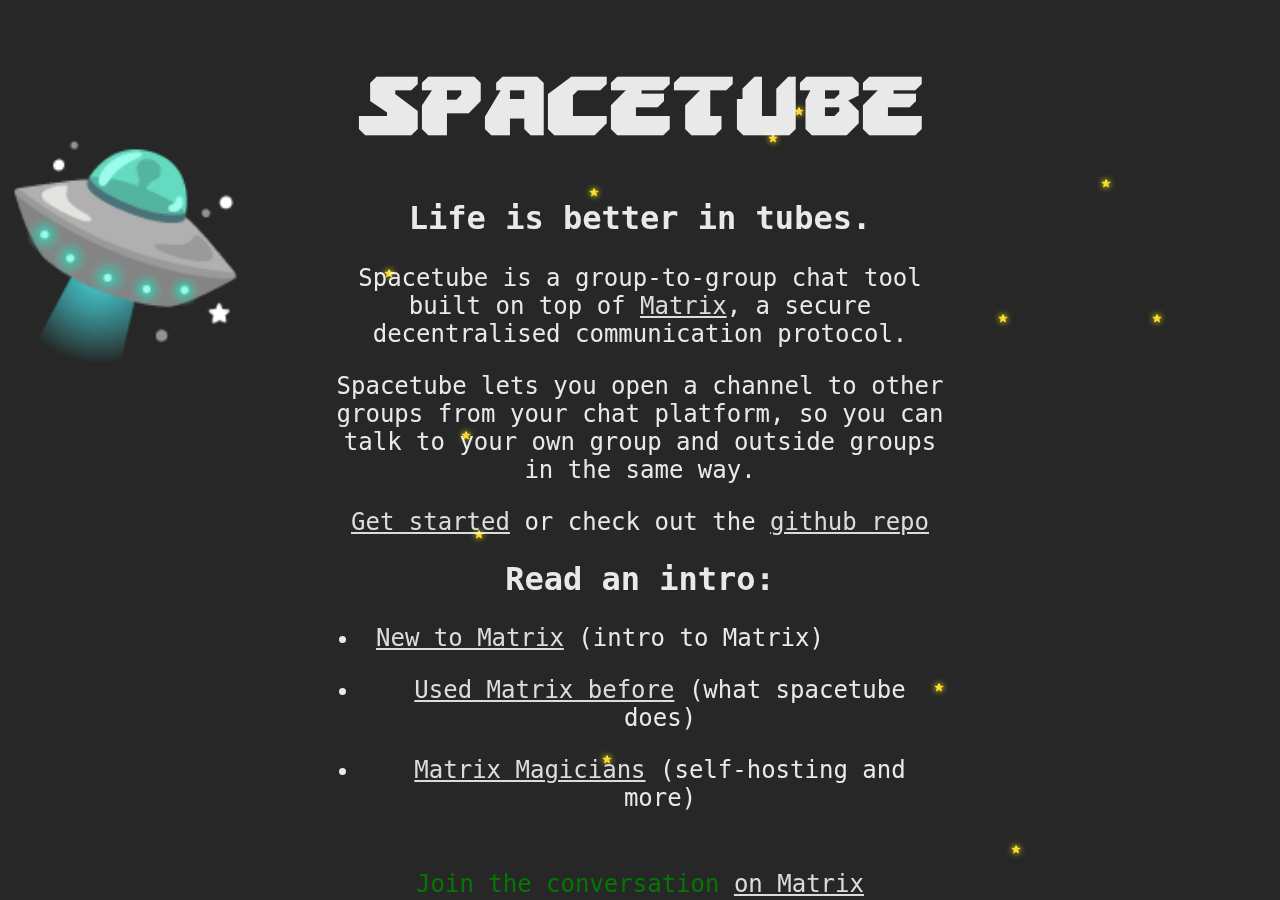
==== index.html @ f0fa61de "alter page title" ====
<html>

<head>
    <link href="styles.css" rel="stylesheet" />
    <link href="stars.css" rel="stylesheet" />
    <title>Spacetube: Life Is Better In Tubes</title>
    <link rel="icon" type="image/x-icon" href="favicon.png">
    <meta name="viewport" content="width=device-width,initial-scale=1">
</head>

<body id="body">
    <script>
        const alienSpeech = new Audio('alien-voice.mp3');
        function playAlienSpeech() {
            alienSpeech.play();
        }
        function lightUp() {
            const saucer = document.getElementById("saucer");
            saucer.classList.add("light-up");
            setTimeout(() => { saucer.classList.remove("light-up") }, 1000);
        }

        const randomXY = () => {
            return {
                x: Math.round(Math.random() * 90) + 5,
                y: Math.round(Math.random() * 90) + 5,
            };
        };

        const stars = [
            randomXY(),
            randomXY(),
            randomXY(),
            randomXY(),
            randomXY(),
            randomXY(),
            randomXY(),
            randomXY(),
            randomXY(),
            randomXY(),
            randomXY(),
            randomXY(),
        ];

        stars.forEach(star => {
            const starElement = document.createElement("p");
            starElement.classList.add("star");
            starElement.style.left = `${star.x}%`;
            starElement.style.top = `${star.y}%`;
            starElement.textContent = "⭐";
            const body = document.getElementById("body");
            body.append(starElement);
        })
    </script>
    <h1 id="saucer" onclick="playAlienSpeech();lightUp();">🛸</h1>
    <div id="centre">
        <h1 id="title">Spacetube</h1>
        <h2>Life is better in tubes.</h2>
        <p>Spacetube is a group-to-group chat tool built on top of <a href="https://matrix.org">Matrix</a>, a secure
            decentralised communication protocol.
        </p>
        <p>
            Spacetube lets you open a channel to other groups from your chat platform, so you can
            talk to your own group and outside groups in the same way.
        </p>
        <p>
            <a href="https://spacetube.spacetu.be">Get started</a>
            or check out the
            <a href="https://github.com/King-Mob/space-tube-app-service">github repo</a>
        </p>
        <h2>Read an intro:</h2>
        <ul>
            <li>
                <p><a href="./new.html">New to Matrix</a> (intro to Matrix)</p>
            </li>
            <li>
                <p><a href="./current.html">Used Matrix before</a> (what spacetube does)</p>
            </li>
            <li>
                <p><a href="./magician.html">Matrix Magicians</a> (self-hosting and more)</p>
            </li>
        </ul>
        <br />
        <p id="join">Join the conversation <a href="https://matrix.to/#/#space-tube-public:spacetu.be">on Matrix</a></p>
    </div>
</body>

</html>
---- styles.css ----
@font-face {
  font-family: Astropolis;
  src: url(Astropolis.ttf);
}

body {
  margin: 0;
  font-size: 2vh;
  background: #272727;
}

.star {
  z-index: -3;
  position: absolute;
  font-size: 0.5rem;
  filter: drop-shadow(0 0 0.2rem yellow);
}

@media screen and (min-width: 600px) {
  body {
    font-size: 1vh;
  }
}

#saucer {
  font-size: 200px;
  top: 0%;
  position: absolute;
  animation: fly 8s infinite linear;
  cursor: pointer;
}

@keyframes fly {
  0% {
    font-size: 50px;
    left: 42%;
    z-index: -1;
  }
  24% {
    z-index: -1;
    font-size: 100px;
    top: 0%;
    left: 10%;
  }
  25% {
    font-size: 100px;
    top: 0%;
    left: 10%;
    z-index: 1;
  }
  50% {
    font-size: 200px;
    top: -5%;
    left: 42%;
    z-index: 1;
  }
  74% {
    font-size: 100px;
    top: 0%;
    left: 75%;
    z-index: 1;
  }
  75% {
    font-size: 100px;
    left: 75%;
    z-index: -1;
  }
  100% {
    font-size: 50px;
    left: 42%;
    z-index: -1;
  }
}

.light-up {
  filter: drop-shadow(0 0 3rem blue);
}

#centre {
  position: absolute;
  z-index: 0;
  color: #ffffff;
  opacity: 0.9;
  text-align: center;
  width: 100%;
  margin-left: 0%;
  height: 100%;
  display: flex;
  flex-direction: column;
  align-items: center;
}

@media screen and (min-width: 600px) {
  #centre {
    width: 50%;
    margin-left: 25%;
  }
}

#centre a {
  color: #f0f0f0;
}

#centre h1 {
  font-size: 5rem;
  font-family: Astropolis;
  animation: glow 4s infinite;
}

@keyframes glow {
  0% {
    filter: drop-shadow(0 0 0.25rem green);
  }
  50% {
    filter: drop-shadow(0 0 1.1rem green);
  }
  100% {
    filter: drop-shadow(0 0 0.25rem green);
  }
}

#centre h2 {
  font-size: 2rem;
  font-family: monospace;
  margin-top: 0rem;
}

h3 {
  font-size: 1.8rem;
  font-family: monospace;
  margin-top: 0rem;
}

#centre p {
  font-size: 1.5rem;
  font-family: monospace;
  padding: 0rem 1rem;
  margin-top: 0rem;
}

#join {
  color: green;
  animation: glow 2s infinite;
}

input,
#subscribe {
  font-family: monospace;
  font-size: 1.5rem;
  margin: 0rem 0.5rem;
  animation: glow 2s infinite;
}

#subscribe {
  margin-top: 0.5rem;
  cursor: pointer;
  background-color: green;
  color: #ffffff;
  border: none;
}

img {
  width: 100%;
}

#introduction {
  width: 100%;
}

a,
ul,
li {
  width: fit-content;
  margin-top: 0rem;
  font-family: monospace;
  font-size: 1.5rem;
}
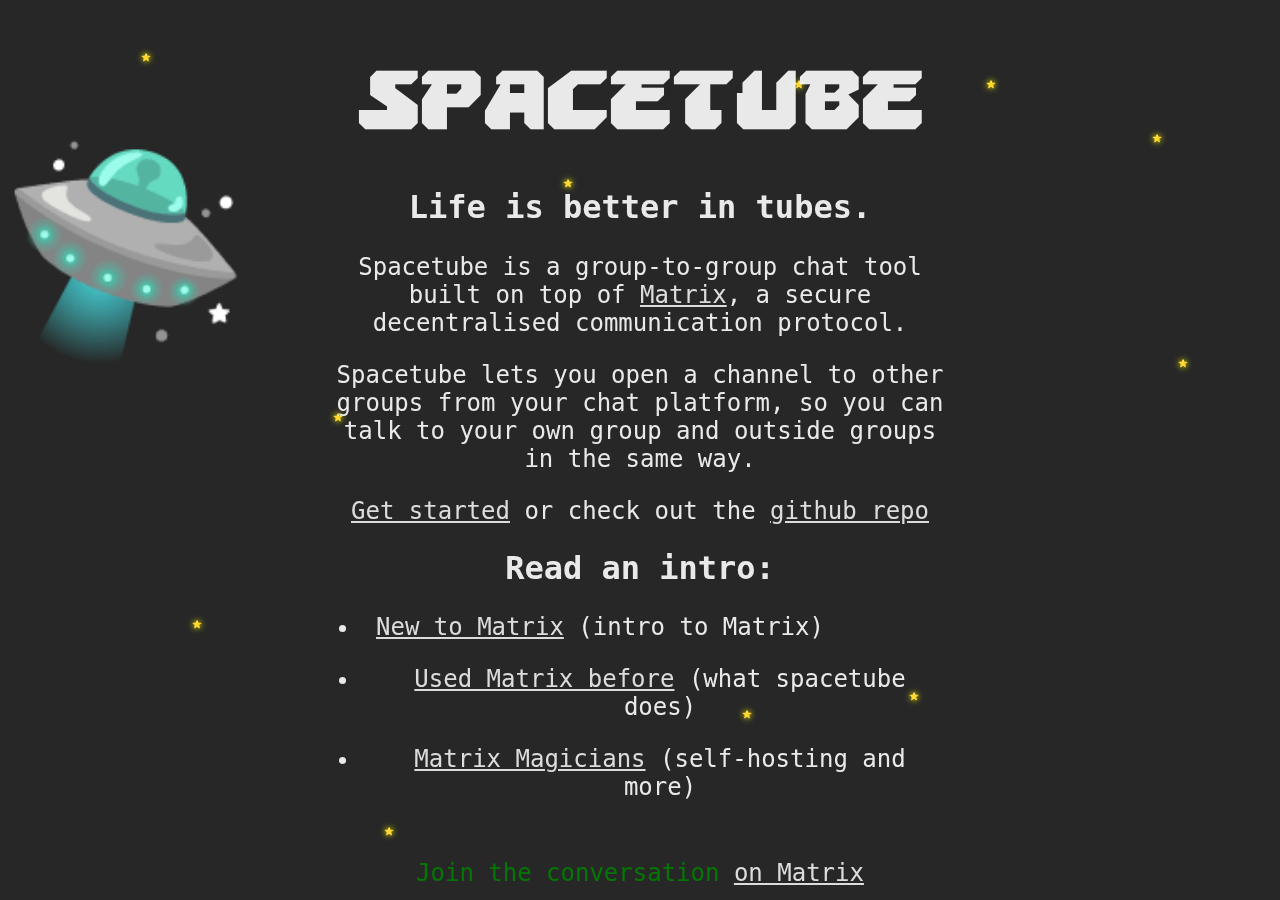
==== commit 5840675f: "update title style" ====
--- a/index.html
+++ b/index.html
@@ -54,7 +54,10 @@
     </script>
     <h1 id="saucer" onclick="playAlienSpeech();lightUp();">🛸</h1>
     <div id="centre">
-        <h1 id="title">Spacetube</h1>
+        <div id="title-container">
+            <h1>Space</h1>
+            <h1>tube</h1>
+        </div>
         <h2>Life is better in tubes.</h2>
         <p>Spacetube is a group-to-group chat tool built on top of <a href="https://matrix.org">Matrix</a>, a secure
             decentralised communication protocol.
--- a/styles.css
+++ b/styles.css
@@ -101,10 +101,19 @@
   color: #f0f0f0;
 }
 
+#title-container {
+  display: flex;
+  flex-wrap: wrap;
+  justify-content: center;
+  margin: 3rem 0rem;
+  flex-direction: row;
+}
+
 #centre h1 {
   font-size: 5rem;
   font-family: Astropolis;
   animation: glow 4s infinite;
+  margin: 0rem;
 }
 
 @keyframes glow {
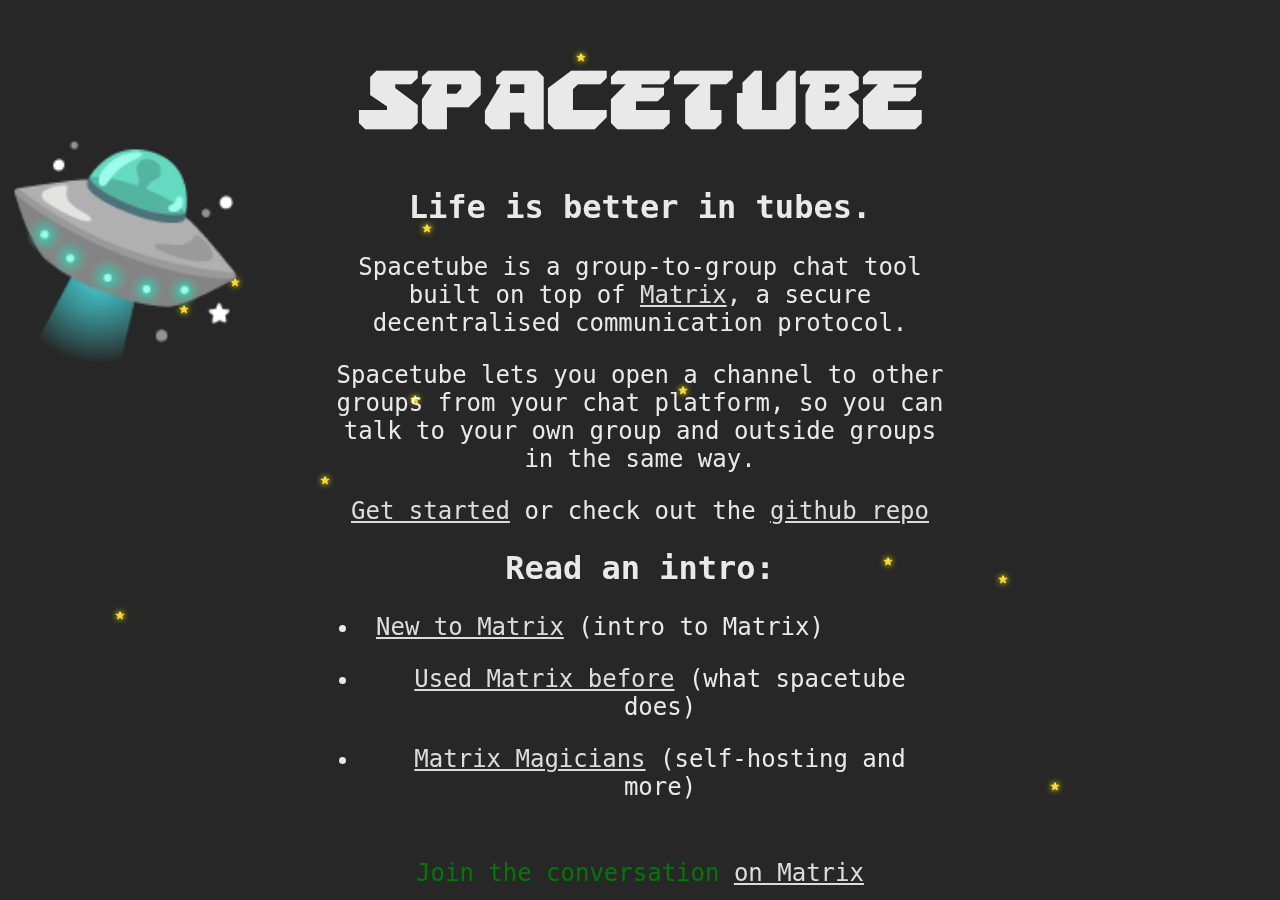
==== commit 0069ce09: "improve docs" ====
--- a/index.html
+++ b/index.html
@@ -84,7 +84,7 @@
             </li>
         </ul>
         <br />
-        <p id="join">Join the conversation <a href="https://matrix.to/#/#space-tube-public:spacetu.be">on Matrix</a></p>
+        <p id="join">Join the conversation <a href="https://matrix.to/#/#spacetube-public:spacetu.be">on Matrix</a></p>
     </div>
 </body>
 
--- a/styles.css
+++ b/styles.css
@@ -170,6 +170,8 @@
 
 img {
   width: 100%;
+  border: solid 2px white;
+  border-radius: 5px;
 }
 
 #introduction {
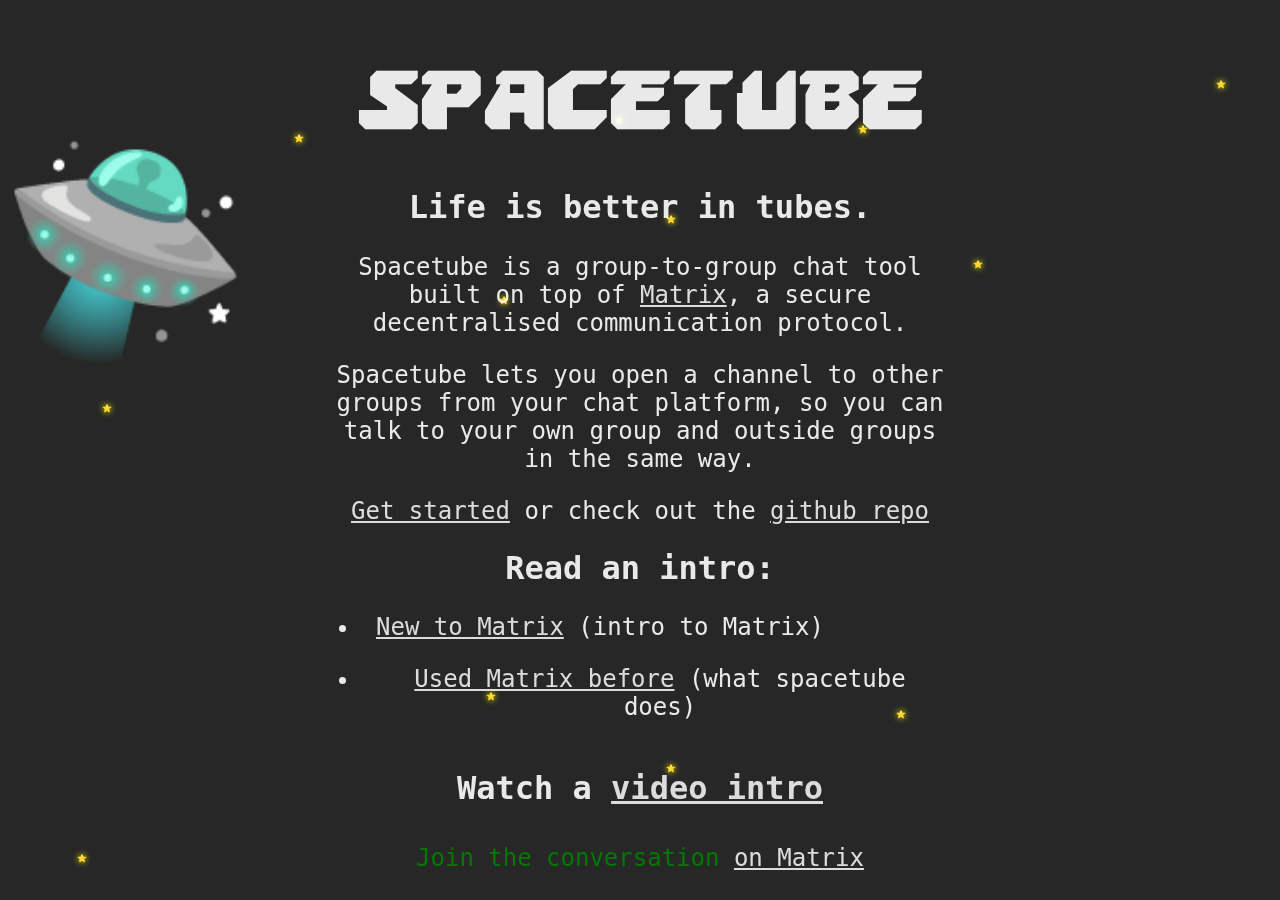
==== commit b498f260: "fix style, fix html" ====
--- a/index.html
+++ b/index.html
@@ -79,10 +79,12 @@
             <li>
                 <p><a href="./current.html">Used Matrix before</a> (what spacetube does)</p>
             </li>
-            <li>
-                <p><a href="./magician.html">Matrix Magicians</a> (self-hosting and more)</p>
-            </li>
+            <!--    <li>
++          <li>
+                 <p><a href="./magician.html">Matrix Magicians</a> (self-hosting and more)</p>
+          </li>-->
         </ul>
+        <h2>Watch a <a href="./video-intro.html">video intro</a></h2>
         <br />
         <p id="join">Join the conversation <a href="https://matrix.to/#/#spacetube-public:spacetu.be">on Matrix</a></p>
     </div>
--- a/styles.css
+++ b/styles.css
@@ -174,6 +174,11 @@
   border-radius: 5px;
 }
 
+iframe {
+  width: 28rem;
+  height: 20rem;
+}
+
 #introduction {
   width: 100%;
 }
@@ -186,3 +191,7 @@
   font-family: monospace;
   font-size: 1.5rem;
 }
+
+h2 a {
+  font-size: 2rem;
+}
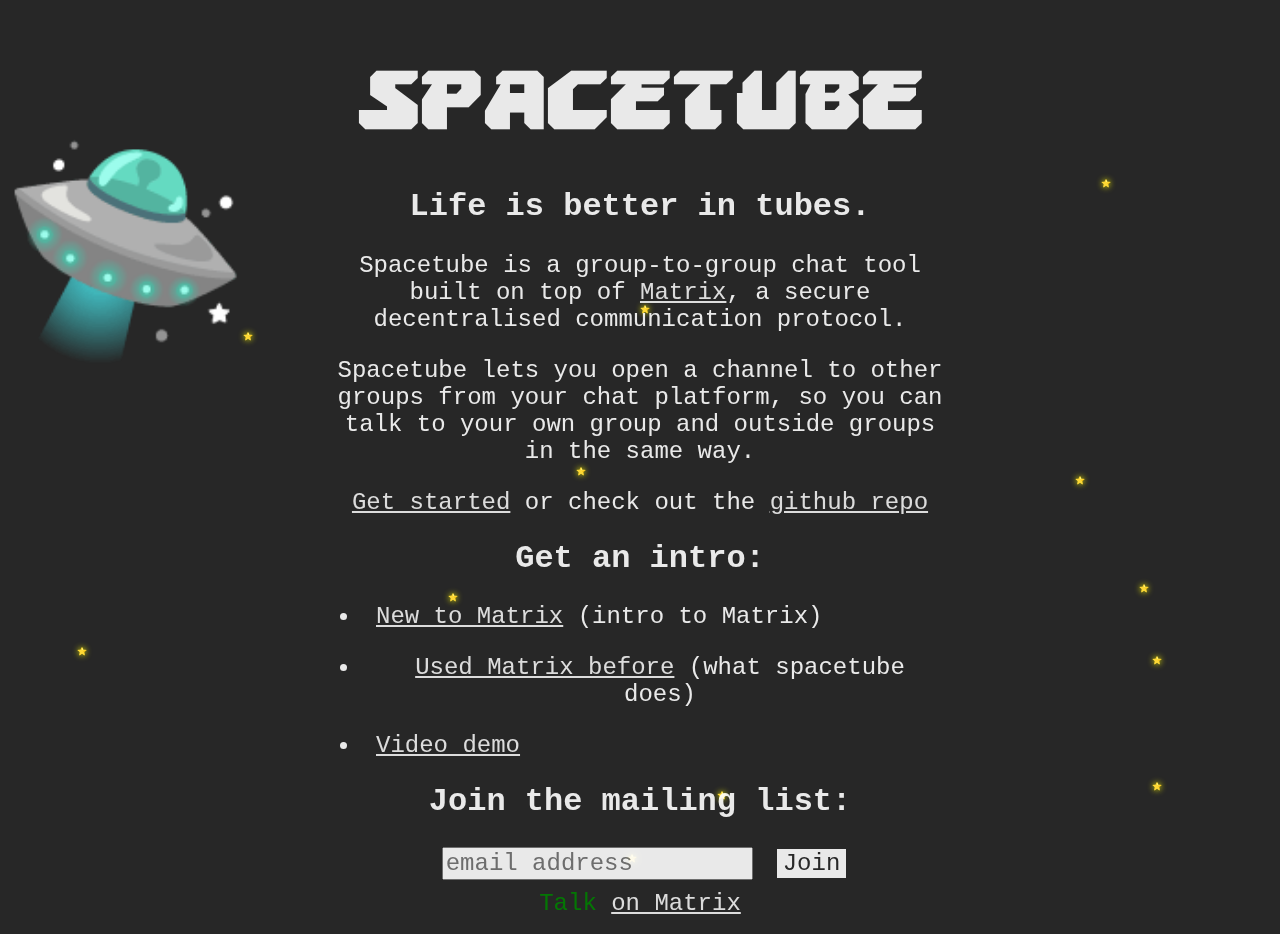
==== commit d9c76aff: "add email list (and update docs)" ====
--- a/index.html
+++ b/index.html
@@ -2,7 +2,6 @@
 
 <head>
     <link href="styles.css" rel="stylesheet" />
-    <link href="stars.css" rel="stylesheet" />
     <title>Spacetube: Life Is Better In Tubes</title>
     <link rel="icon" type="image/x-icon" href="favicon.png">
     <meta name="viewport" content="width=device-width,initial-scale=1">
@@ -51,6 +50,21 @@
             const body = document.getElementById("body");
             body.append(starElement);
         })
+
+        const joinEmailList = async () => {
+            const emailInput = document.getElementById("email-input");
+            const address = emailInput.value;
+
+            const emailResponse = await fetch(`https://spacetube.spacetu.be/api/mailinglist?address=${address}`, {
+                method: "POST",
+            });
+            const result = await emailResponse.json();
+
+            if (result.success) {
+                const joined = document.getElementById("joined");
+                joined.style.display = "block";
+            }
+        }
     </script>
     <h1 id="saucer" onclick="playAlienSpeech();lightUp();">🛸</h1>
     <div id="centre">
@@ -71,7 +85,7 @@
             or check out the
             <a href="https://github.com/King-Mob/space-tube-app-service">github repo</a>
         </p>
-        <h2>Read an intro:</h2>
+        <h2>Get an intro:</h2>
         <ul>
             <li>
                 <p><a href="./new.html">New to Matrix</a> (intro to Matrix)</p>
@@ -79,14 +93,23 @@
             <li>
                 <p><a href="./current.html">Used Matrix before</a> (what spacetube does)</p>
             </li>
+            <li>
+                <p><a href="./video-intro.html">Video demo</a></p>
+            </li>
             <!--    <li>
 +          <li>
                  <p><a href="./magician.html">Matrix Magicians</a> (self-hosting and more)</p>
           </li>-->
         </ul>
-        <h2>Watch a <a href="./video-intro.html">video intro</a></h2>
+        <h2>Join the mailing list:</h2>
+        <div id="mailing-list-container">
+            <input type="text" placeholder="email address" id="email-input"></input>
+            <button onclick="joinEmailList()">Join</button>
+        </div>
+        <p id="joined" style="display: none;">joined list.</p>
         <br />
-        <p id="join">Join the conversation <a href="https://matrix.to/#/#spacetube-public:spacetu.be">on Matrix</a></p>
+        <p id="join">Talk <a href="https://matrix.to/#/#spacetube-public:spacetu.be">on Matrix</a></p>
+
     </div>
 </body>
 
--- a/styles.css
+++ b/styles.css
@@ -160,6 +160,20 @@
   animation: glow 2s infinite;
 }
 
+button {
+  border: none;
+  color: #272727;
+  background-color: white;
+  font-family: monospace;
+  font-size: 1.5rem;
+  margin-left: 1rem;
+}
+
+button:hover {
+  background-color: #272727;
+  color: white;
+}
+
 #subscribe {
   margin-top: 0.5rem;
   cursor: pointer;
@@ -174,9 +188,9 @@
   border-radius: 5px;
 }
 
-iframe {
-  width: 28rem;
-  height: 20rem;
+video {
+  width: 100%;
+  max-width: 800px;
 }
 
 #introduction {
@@ -192,6 +206,23 @@
   font-size: 1.5rem;
 }
 
+ul {
+  margin-bottom: 0rem;
+}
+
 h2 a {
   font-size: 2rem;
 }
+
+@media screen and (min-width: 600px) {
+  #centre.video-container {
+    width: 80%;
+    margin-left: 10%;
+  }
+}
+
+#mailing-list-container {
+  display: flex;
+  align-items: center;
+  flex-direction: row;
+}
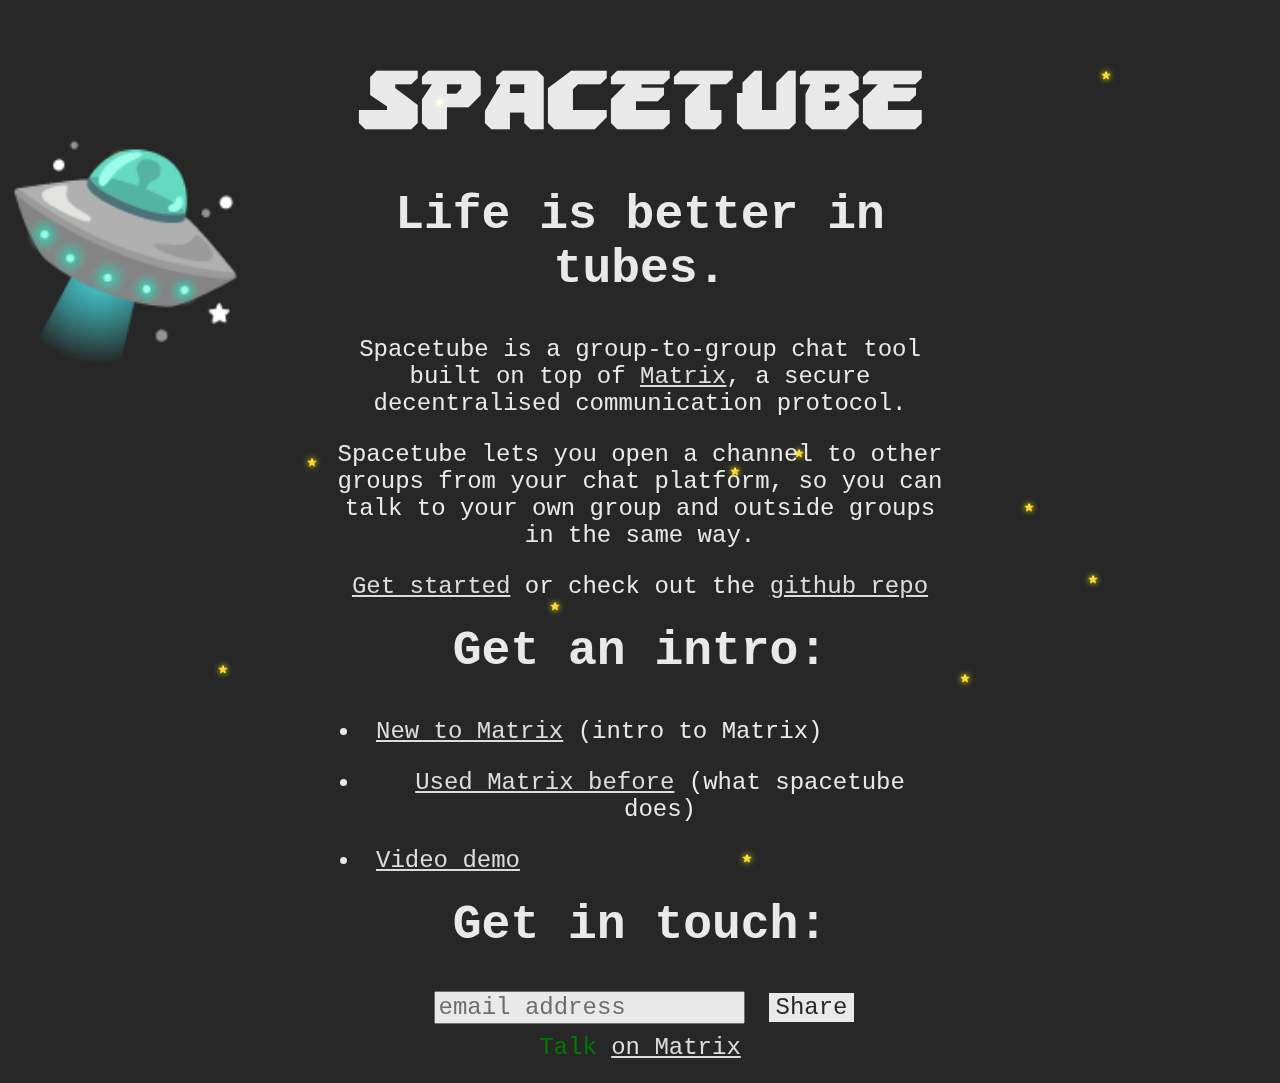
==== commit 04fae3dc: "add videos" ====
--- a/index.html
+++ b/index.html
@@ -61,6 +61,7 @@
             const result = await emailResponse.json();
 
             if (result.success) {
+                emailInput.value = "";
                 const joined = document.getElementById("joined");
                 joined.style.display = "block";
             }
@@ -101,15 +102,14 @@
                  <p><a href="./magician.html">Matrix Magicians</a> (self-hosting and more)</p>
           </li>-->
         </ul>
-        <h2>Join the mailing list:</h2>
+        <h2>Get in touch:</h2>
         <div id="mailing-list-container">
             <input type="text" placeholder="email address" id="email-input"></input>
-            <button onclick="joinEmailList()">Join</button>
+            <button onclick="joinEmailList()">Share</button>
         </div>
-        <p id="joined" style="display: none;">joined list.</p>
+        <p id="joined" style="display: none;">Email address shared</p>
         <br />
         <p id="join">Talk <a href="https://matrix.to/#/#spacetube-public:spacetu.be">on Matrix</a></p>
-
     </div>
 </body>
 
--- a/styles.css
+++ b/styles.css
@@ -129,13 +129,13 @@
 }
 
 #centre h2 {
+  font-size: 3rem;
+  font-family: monospace;
+  margin-top: 0rem;
+}
+
+h3 {
   font-size: 2rem;
-  font-family: monospace;
-  margin-top: 0rem;
-}
-
-h3 {
-  font-size: 1.8rem;
   font-family: monospace;
   margin-top: 0rem;
 }
@@ -211,7 +211,7 @@
 }
 
 h2 a {
-  font-size: 2rem;
+  font-size: 3rem;
 }
 
 @media screen and (min-width: 600px) {
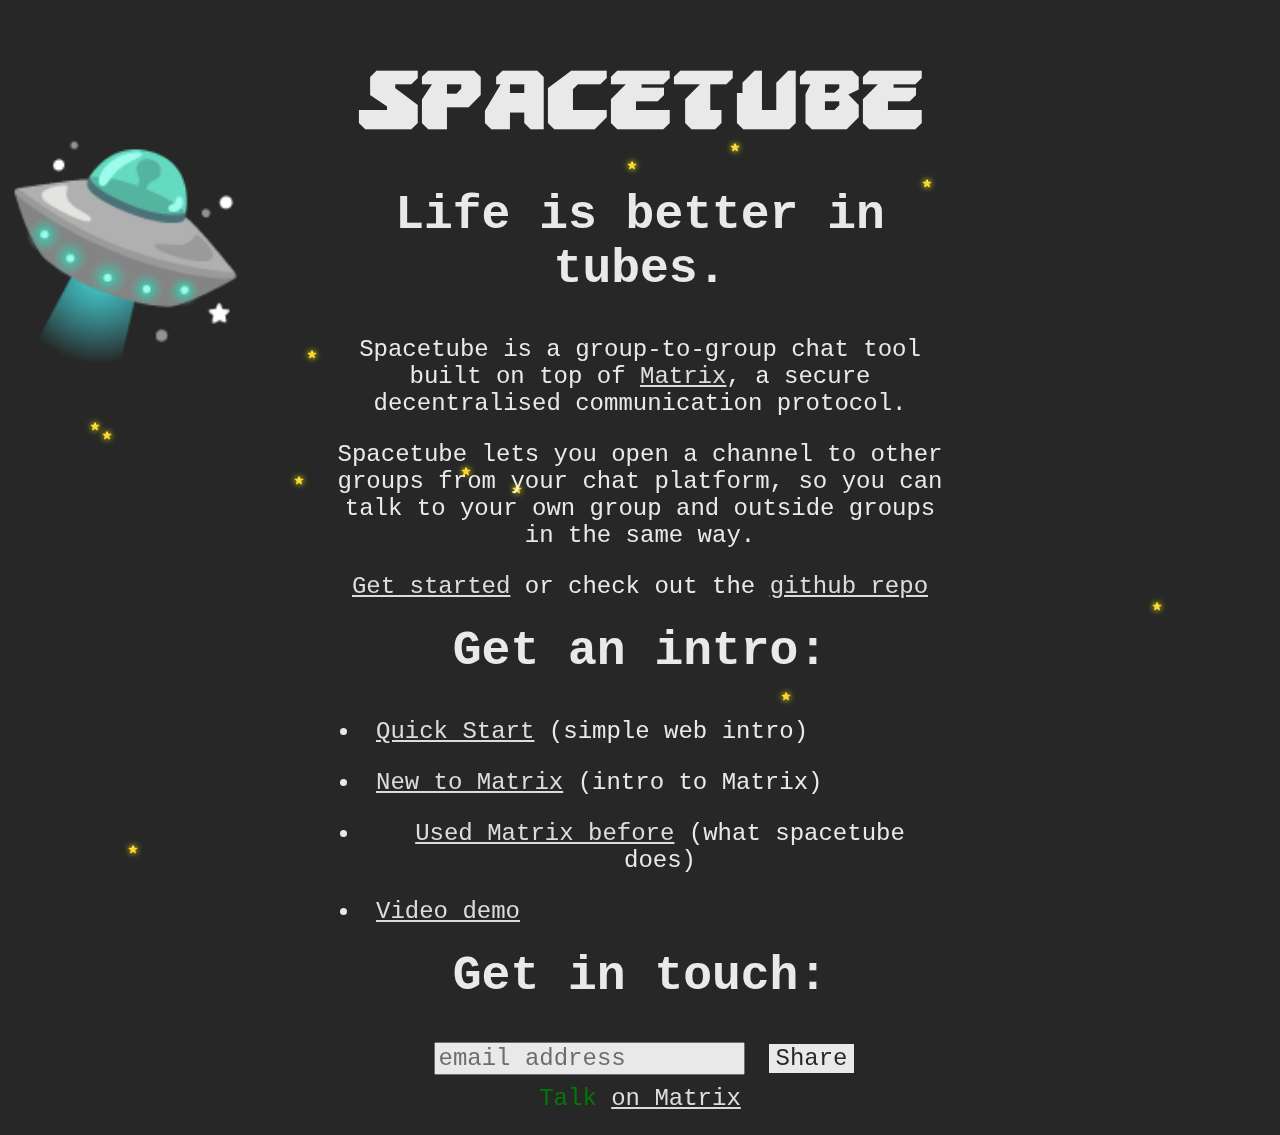
==== commit fb14fa32: "add quick start page" ====
--- a/index.html
+++ b/index.html
@@ -89,6 +89,9 @@
         <h2>Get an intro:</h2>
         <ul>
             <li>
+                <p><a href="./quick.html">Quick Start</a> (simple web intro)</p>
+            </li>
+            <li>
                 <p><a href="./new.html">New to Matrix</a> (intro to Matrix)</p>
             </li>
             <li>
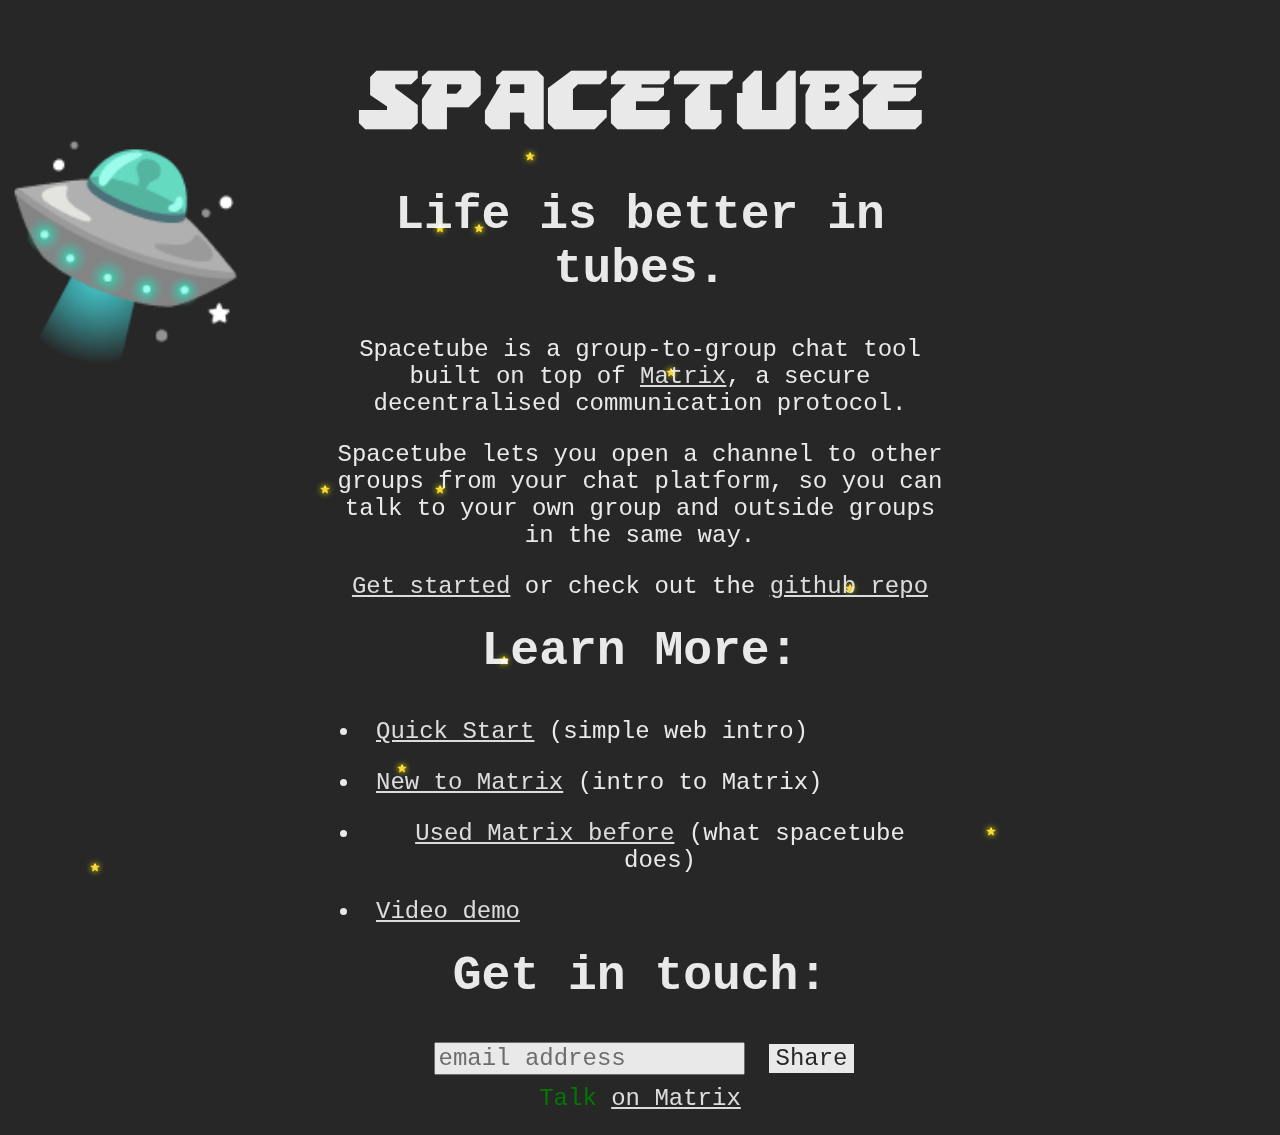
==== commit 4baa9242: "change to learn more" ====
--- a/index.html
+++ b/index.html
@@ -86,7 +86,7 @@
             or check out the
             <a href="https://github.com/King-Mob/space-tube-app-service">github repo</a>
         </p>
-        <h2>Get an intro:</h2>
+        <h2>Learn More:</h2>
         <ul>
             <li>
                 <p><a href="./quick.html">Quick Start</a> (simple web intro)</p>
